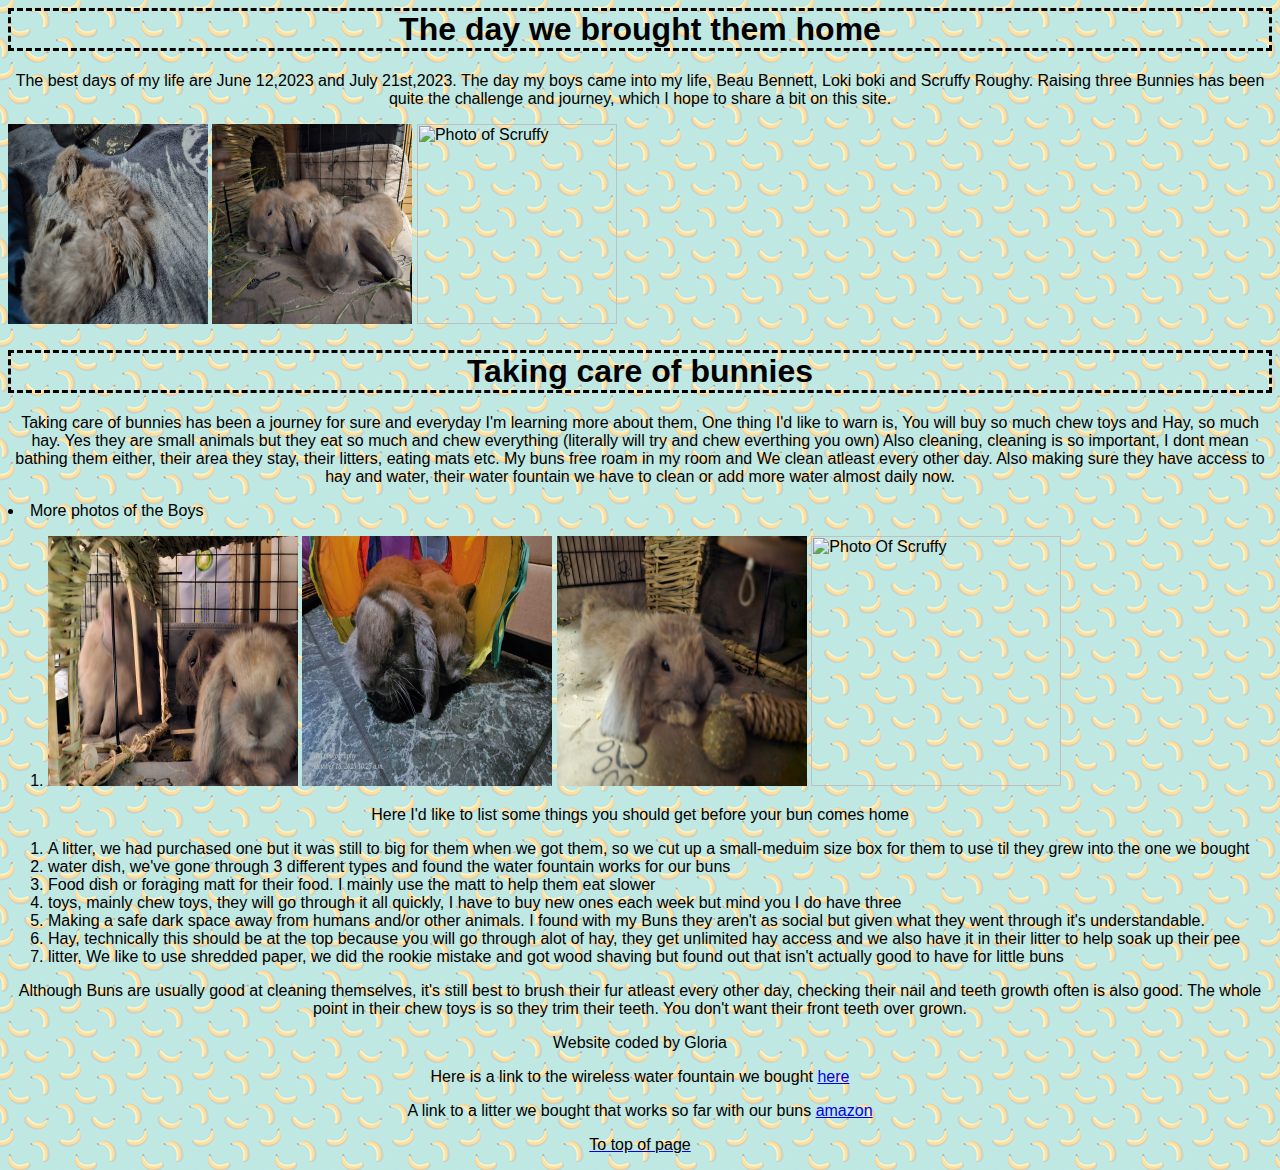
==== index.html @ e53c2029 "update index.html" ====
<!DOCTYPE html/>
<html lang="en">
 <head> 
    <title> Gloria's Website </title>
    <meta charset="utf-8" />
    <link rel="stylesheet" href="./style.css"/>
 </head>
 <body>
    <header id="top"> 
    <h1> The day we brought them home </h1>
        <p>The best days of my life are June 12,2023 and July 21st,2023. The day my boys came into my life, Beau Bennett, Loki boki and Scruffy Roughy.
        Raising three Bunnies has been quite the challenge and journey, which I hope to share a bit on this site.
        </p> 
    </h1>
    <img src="images/20230611_211702.jpg"
    alt="Photo of Beau and Loki"
    width="200"
    height="200"
    />
    <img src="images/20230808_074251.jpg"
    alt="Photo of all three bunnies (Beau, Scruffy,Loki)"
    width="200"
    height="200"
    />
    <img src="images/20230807_113057.jpg"
        alt="Photo of Scruffy"
        width="200"
        height="200"
        /> 

    </header>
    <main> 
        <h1> Taking care of bunnies </h1>
        <p> Taking care of bunnies has been a journey for sure and everyday I'm learning more about them, 
            One thing I'd like to warn is, You will buy so much chew toys and Hay, so much hay. Yes they are small animals but they eat so much and chew everything (literally will try and chew everthing you own)
            Also cleaning, cleaning is so important, I dont mean bathing them either, their area they stay, their litters, eating mats etc. My buns free roam in my room and We clean atleast every other day. Also making sure they have access to hay and water, their water fountain we have to clean or add more water almost daily now. 
        </p>
        <li> More photos of the Boys </li>
        <ol>
            <li>
                <img src="images/20230913_205309.jpg"
                    alt="Photo of all three Boys"
                    width="250"
                    height="250"
                />
                <img src="images/20231018_102523.jpg" 
                    alt="Photo of Beau and Scruffy"
                    width="250"
                    height="250"
                />
                 <img src="images/20230823_214724.jpg"
                    alt="Photo of Scruffy"
                    width="250"
                    height="250"
                    /> 
                <img src="images/20230807_113101.jpg"
                    alt="Photo Of Scruffy"
                    width="250"
                    height="250"
                />
            </li>
        </ol>
        <p> Here I'd like to list some things you should get before your bun comes home </p>
        <ol> 
            <li> A litter, we had purchased one but it was still to big for them when we got them, so we cut up a small-meduim size box for them to use til they grew into the one we bought </li>
            
            <li> water dish, we've gone through 3 different types and found the water fountain works for our buns </li>
            
            <li> Food dish or foraging matt for their food. I mainly use the matt to help them eat slower </li>
            
            <li> toys, mainly chew toys, they will go through it all quickly, I have to buy new ones each week but mind you I do have three</li>
            
            <li> Making a safe dark space away from humans and/or other animals. I found with my Buns they aren't as social but given what they went through it's understandable. </li>
            
            <li> Hay, technically this should be at the top because you will go through alot of hay, they get unlimited hay access and we also have it in their litter to help soak up their pee </li>
            
            <li> litter, We like to use shredded paper, we did the rookie mistake and got wood shaving but found out that isn't actually good to have for little buns </li>
        </ol>
        <p> Although Buns are usually good at cleaning themselves, it's still best to brush their fur atleast every other day, checking their nail and teeth growth often is also good. The whole point in their chew toys is so they trim their teeth. You don't want their front teeth over grown.  </p>
    </main>
    <footer>
        <p> Website coded by Gloria</p>
        <p> Here is a link to the wireless water fountain we bought
            <a href="https://www.amazon.ca/uahpet-Battery-Operated-Fountain-Automatic/dp/B09YD88FQN/ref=sr_1_1_sspa?crid=199YD9WOZ62A2&keywords=uahpet%2Bcat%2Bwater%2Bfountain&qid=1705475316&sprefix=uahpet%2Caps%2C320&sr=8-1-spons&sp_csd=d2lkZ2V0TmFtZT1zcF9hdGY&th=1"> here </a> </a>
        </p>
        <p> A link to a litter we bought that works so far with our buns 
            <a href="https://www.amazon.ca/Super-Rabbit-Litter-Restroom-Toilet/dp/B098DZ847R/ref=sr_1_1_sspa?crid=2LAMJF0Q5BXXW&keywords=oncpcare+super+large+rabbit+litter&qid=1705475597&sprefix=oncpcare+super+larger+rabbit+litter+%2Caps%2C130&sr=8-1-spons&sp_csd=d2lkZ2V0TmFtZT1zcF9hdGY&psc=1" target="_blank"> amazon</a>
        </p>
        <a href="#top"><p>To top of page</p></a>
    </footer>
 </body>
</html>
---- style.css ----
body{ 
    background-image: url(images/bananas.webp);
    font-family: 'Franklin Gothic Medium', 'Arial Narrow', Arial, sans-serif;
}
p{ 
    text-align: center;
}
p {
    font-family: 'Franklin Gothic Medium', 'Arial Narrow', Arial, sans-serif;
    color: black;
    font-weight: lighter;
    
}
p{
    font-weight: lighter;
}
h1{
    text-align: center;
    border: dashed;
}
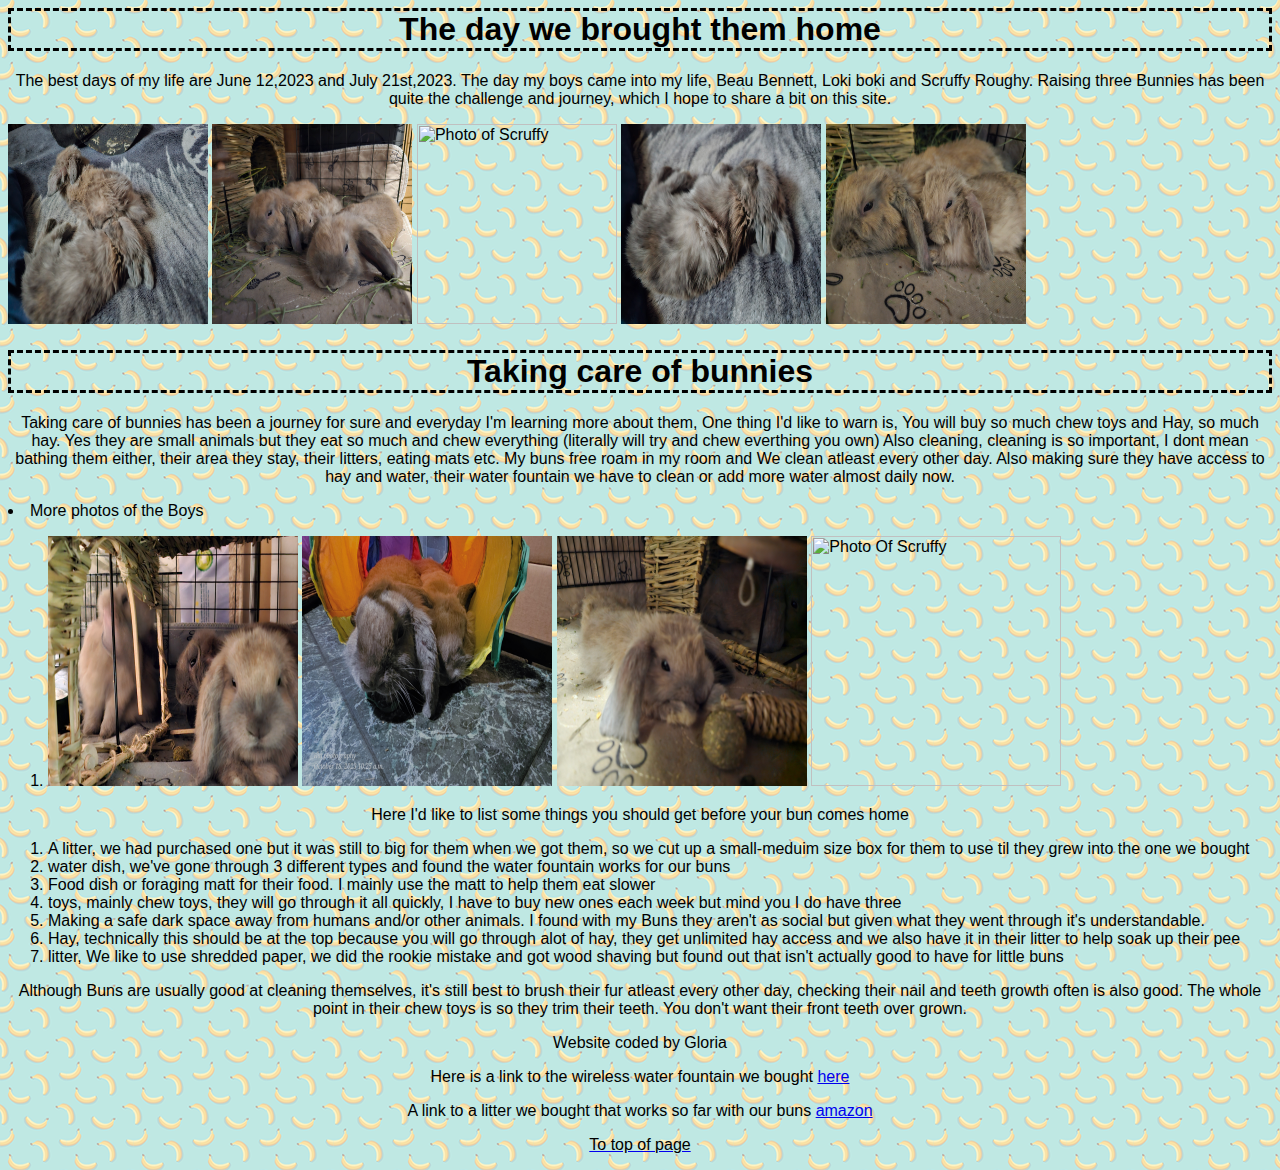
==== commit e2b0c1b4: "update index.html" ====
--- a/index.html
+++ b/index.html
@@ -27,7 +27,16 @@
         width="200"
         height="200"
         /> 
-
+    <img src="images/20230611_212301.jpg"
+        alt="Bun sleeping"
+        width="200"
+        height="200"
+    />
+    <img src="images/20230808_074556.jpg"
+        alt="Loki and Scruffy"
+        width="200"
+        height="200"
+    />
     </header>
     <main> 
         <h1> Taking care of bunnies </h1>
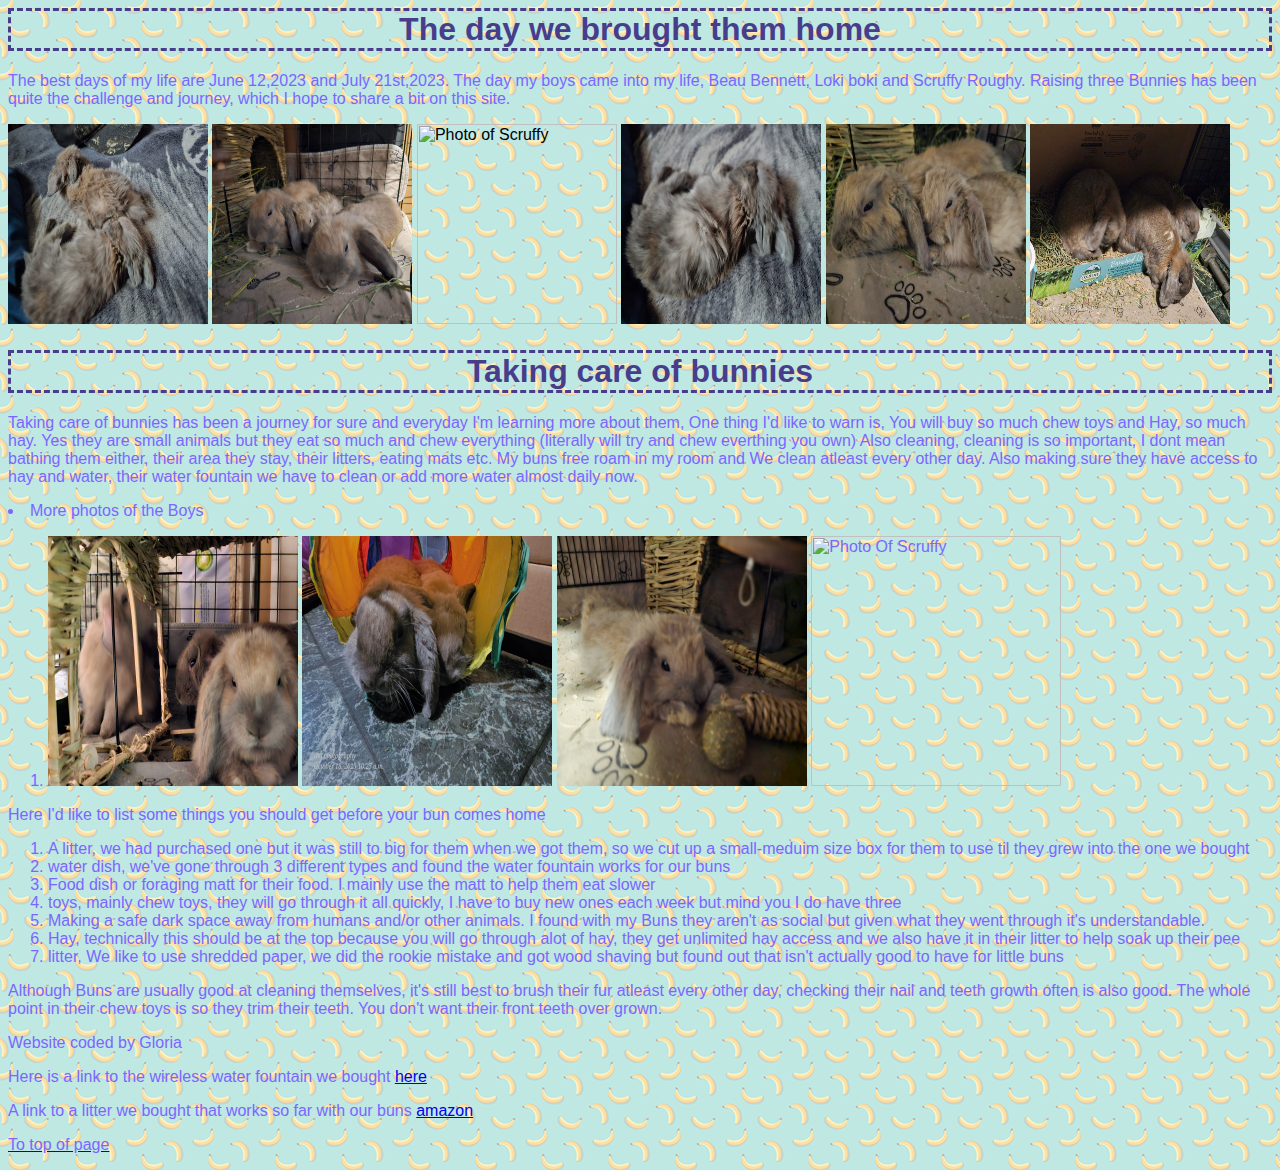
==== commit f197ae52: "update index.html" ====
--- a/index.html
+++ b/index.html
@@ -13,14 +13,14 @@
         </p> 
     </h1>
     <img src="images/20230611_211702.jpg"
-    alt="Photo of Beau and Loki"
-    width="200"
-    height="200"
+        alt="Photo of Beau and Loki"
+        width="200"
+        height="200"
     />
     <img src="images/20230808_074251.jpg"
-    alt="Photo of all three bunnies (Beau, Scruffy,Loki)"
-    width="200"
-    height="200"
+        alt="Photo of all three bunnies (Beau, Scruffy,Loki)"
+        width="200"
+        height="200"
     />
     <img src="images/20230807_113057.jpg"
         alt="Photo of Scruffy"
@@ -34,6 +34,11 @@
     />
     <img src="images/20230808_074556.jpg"
         alt="Loki and Scruffy"
+        width="200"
+        height="200"
+    />
+    <img src="images/20231231_182520.jpg"
+        alt="Photo of all three Bunnies"
         width="200"
         height="200"
     />
--- a/style.css
+++ b/style.css
@@ -2,19 +2,17 @@
     background-image: url(images/bananas.webp);
     font-family: 'Franklin Gothic Medium', 'Arial Narrow', Arial, sans-serif;
 }
-p{ 
-    text-align: center;
-}
-p {
+
+.p {
     font-family: 'Franklin Gothic Medium', 'Arial Narrow', Arial, sans-serif;
-    color: black;
-    font-weight: lighter;
-    
-}
-p{
+    color: rgb(123, 102, 255) ;
     font-weight: lighter;
 }
 h1{
     text-align: center;
     border: dashed;
+    color: darkslateblue;
+}
+li, p {
+    color: rgb(123, 102, 255);
 }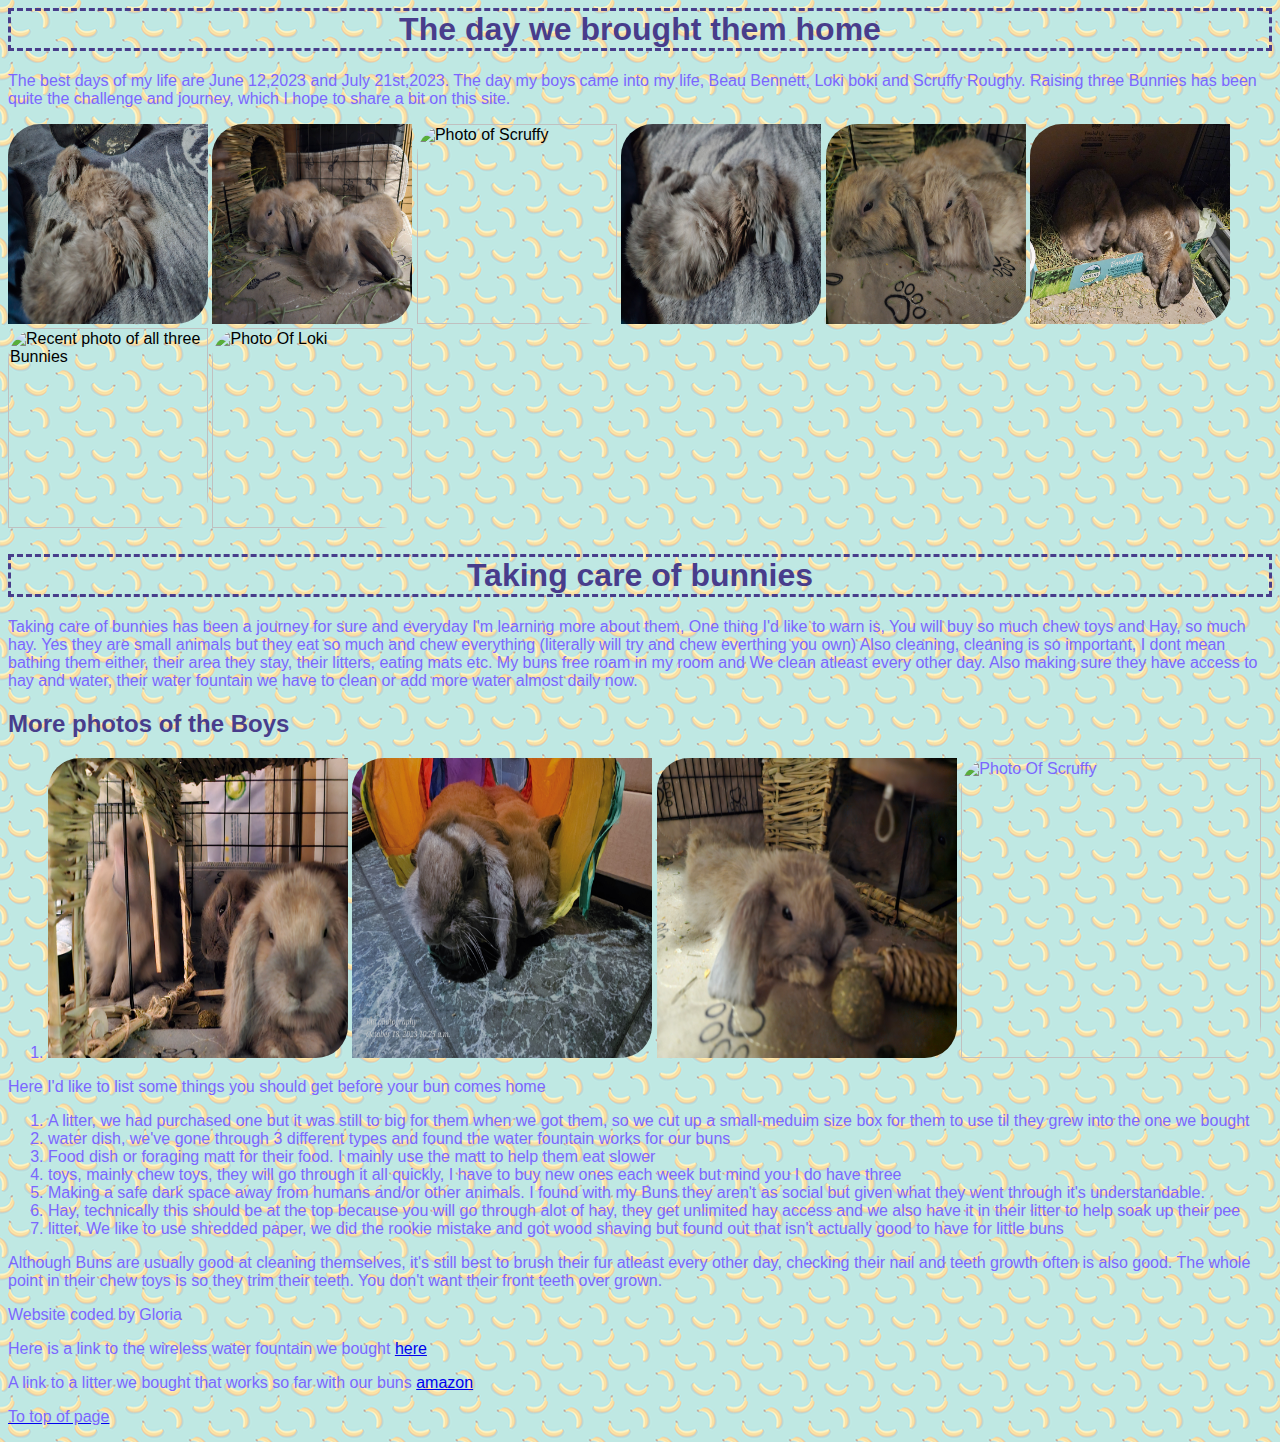
==== commit 6dec606a: "update index.html" ====
--- a/index.html
+++ b/index.html
@@ -6,71 +6,81 @@
     <link rel="stylesheet" href="./style.css"/>
  </head>
  <body>
-    <header id="top"> 
-    <h1> The day we brought them home </h1>
-        <p>The best days of my life are June 12,2023 and July 21st,2023. The day my boys came into my life, Beau Bennett, Loki boki and Scruffy Roughy.
-        Raising three Bunnies has been quite the challenge and journey, which I hope to share a bit on this site.
-        </p> 
-    </h1>
-    <img src="images/20230611_211702.jpg"
-        alt="Photo of Beau and Loki"
-        width="200"
-        height="200"
-    />
-    <img src="images/20230808_074251.jpg"
-        alt="Photo of all three bunnies (Beau, Scruffy,Loki)"
-        width="200"
-        height="200"
-    />
-    <img src="images/20230807_113057.jpg"
-        alt="Photo of Scruffy"
-        width="200"
-        height="200"
-        /> 
-    <img src="images/20230611_212301.jpg"
-        alt="Bun sleeping"
-        width="200"
-        height="200"
-    />
-    <img src="images/20230808_074556.jpg"
-        alt="Loki and Scruffy"
-        width="200"
-        height="200"
-    />
-    <img src="images/20231231_182520.jpg"
-        alt="Photo of all three Bunnies"
-        width="200"
-        height="200"
-    />
-    </header>
+     <header id="top"> 
+        <h1> The day we brought them home </h1>
+            <p>The best days of my life are June 12,2023 and July 21st,2023. The day my boys came into my life, Beau Bennett, Loki boki and Scruffy Roughy.
+            Raising three Bunnies has been quite the challenge and journey, which I hope to share a bit on this site.
+            </p> 
+        </h1>
+        <img src="images/20230611_211702.jpg"
+            alt="Photo of Beau and Loki"
+            width="200"
+            height="200"
+        />
+        <img src="images/20230808_074251.jpg"
+            alt="Photo of all three bunnies (Beau, Scruffy,Loki)"
+            width="200"
+            height="200"
+        />
+        <img src="images/20230807_113057.jpg"
+            alt="Photo of Scruffy"
+            width="200"
+            height="200"
+            /> 
+        <img src="images/20230611_212301.jpg"
+            alt="Bun sleeping"
+            width="200"
+            height="200"
+        />
+        <img src="images/20230808_074556.jpg"
+            alt="Loki and Scruffy"
+            width="200"
+            height="200"
+        />
+        <img src="images/20231231_182520.jpg"
+            alt="Photo of all three Bunnies"
+            width="200"
+            height="200"
+        />
+        <img src="images/20240118_213749 (1).jpg"
+            alt="Recent photo of all three Bunnies"
+            width="200"
+            height="200"
+        />
+        <img src="images/20231217_001936.jpg"
+            alt="Photo Of Loki"
+            width="200"
+            height="200"
+        />
+        </header>
     <main> 
         <h1> Taking care of bunnies </h1>
         <p> Taking care of bunnies has been a journey for sure and everyday I'm learning more about them, 
             One thing I'd like to warn is, You will buy so much chew toys and Hay, so much hay. Yes they are small animals but they eat so much and chew everything (literally will try and chew everthing you own)
             Also cleaning, cleaning is so important, I dont mean bathing them either, their area they stay, their litters, eating mats etc. My buns free roam in my room and We clean atleast every other day. Also making sure they have access to hay and water, their water fountain we have to clean or add more water almost daily now. 
         </p>
-        <li> More photos of the Boys </li>
+        <h2> More photos of the Boys </h2>
         <ol>
             <li>
                 <img src="images/20230913_205309.jpg"
                     alt="Photo of all three Boys"
-                    width="250"
-                    height="250"
+                    width="300"
+                    height="300"
                 />
                 <img src="images/20231018_102523.jpg" 
                     alt="Photo of Beau and Scruffy"
-                    width="250"
-                    height="250"
+                    width="300"
+                    height="300"
                 />
                  <img src="images/20230823_214724.jpg"
                     alt="Photo of Scruffy"
-                    width="250"
-                    height="250"
+                    width="300"
+                    height="300"
                     /> 
                 <img src="images/20230807_113101.jpg"
                     alt="Photo Of Scruffy"
-                    width="250"
-                    height="250"
+                    width="300"
+                    height="300"
                 />
             </li>
         </ol>
--- a/style.css
+++ b/style.css
@@ -15,4 +15,10 @@
 }
 li, p {
     color: rgb(123, 102, 255);
-}+}
+img {
+     border-radius: 2em 0;
+}
+h2 {
+    color: darkslateblue;
+}
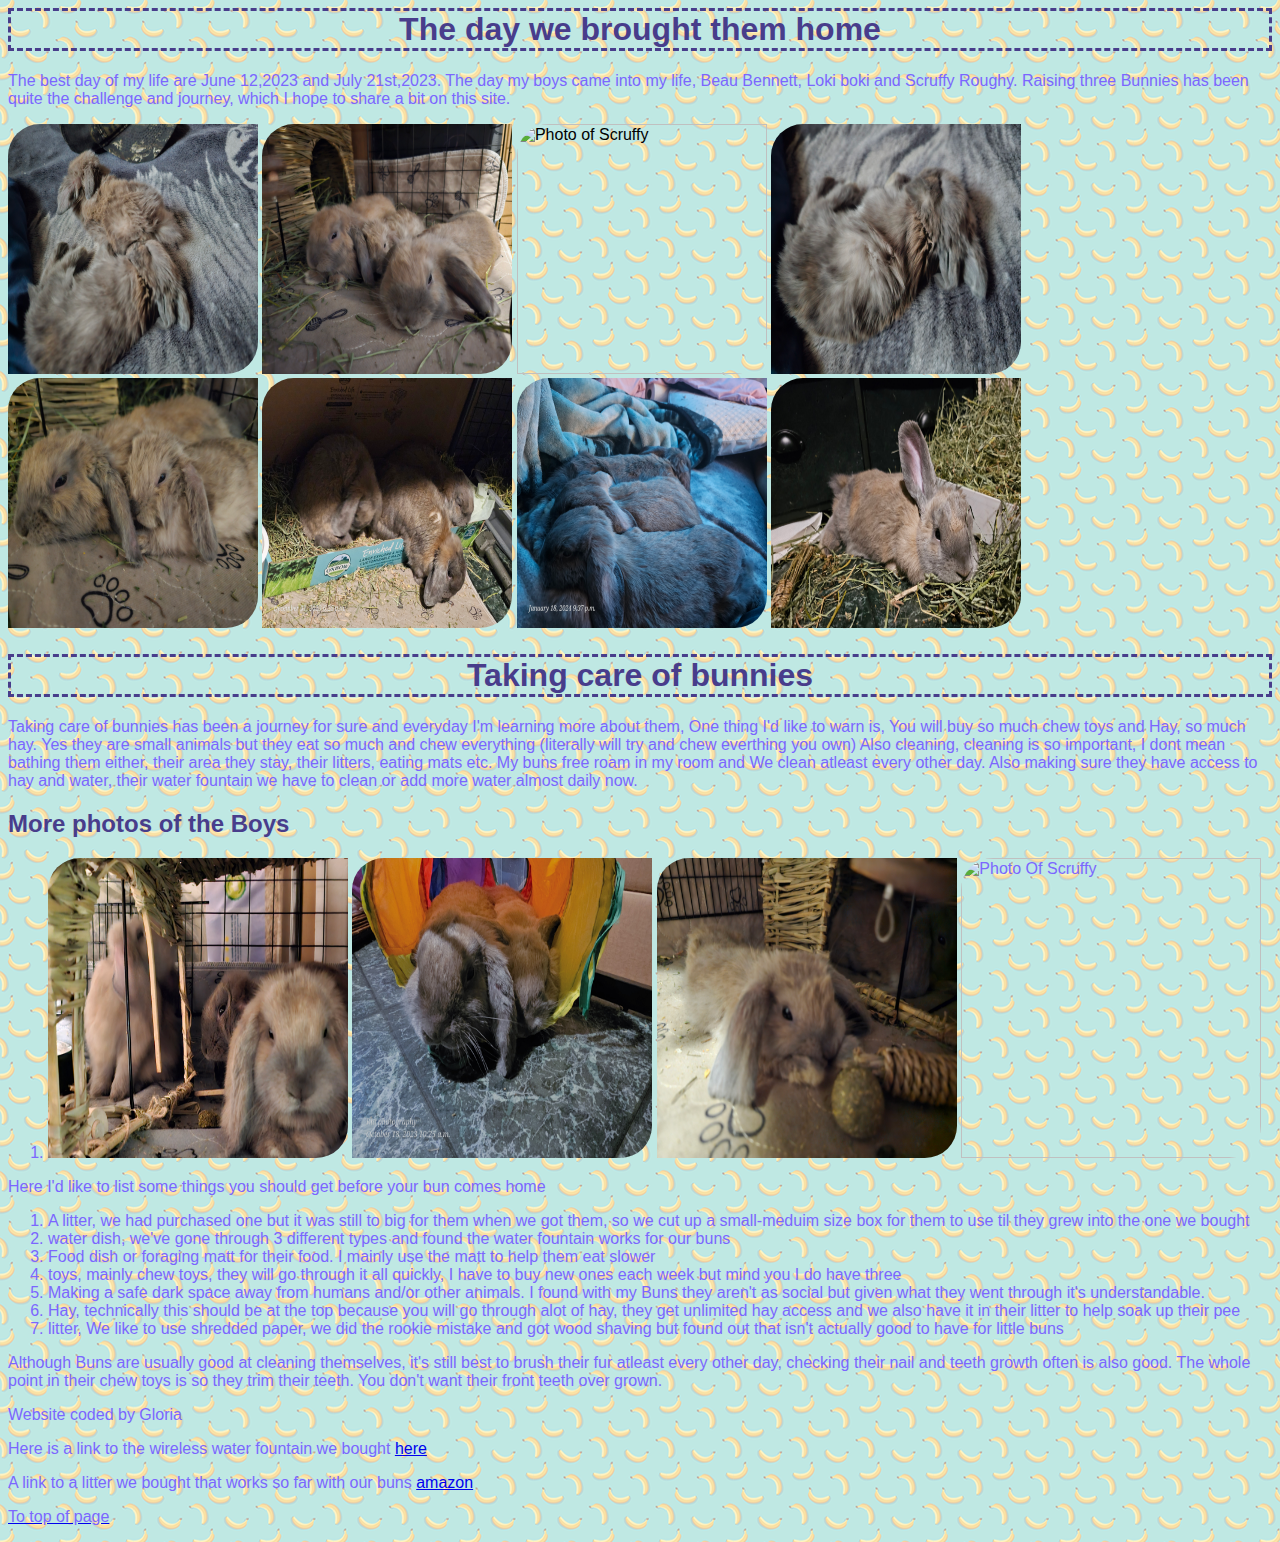
==== commit e5ba3f11: "update index.html" ====
--- a/index.html
+++ b/index.html
@@ -8,49 +8,49 @@
  <body>
      <header id="top"> 
         <h1> The day we brought them home </h1>
-            <p>The best days of my life are June 12,2023 and July 21st,2023. The day my boys came into my life, Beau Bennett, Loki boki and Scruffy Roughy.
+            <p>The best day of my life are June 12,2023 and July 21st,2023. The day my boys came into my life, Beau Bennett, Loki boki and Scruffy Roughy.
             Raising three Bunnies has been quite the challenge and journey, which I hope to share a bit on this site.
             </p> 
         </h1>
         <img src="images/20230611_211702.jpg"
             alt="Photo of Beau and Loki"
-            width="200"
-            height="200"
+            width="250"
+            height="250"
         />
         <img src="images/20230808_074251.jpg"
             alt="Photo of all three bunnies (Beau, Scruffy,Loki)"
-            width="200"
-            height="200"
+            width="250"
+            height="250"
         />
         <img src="images/20230807_113057.jpg"
             alt="Photo of Scruffy"
-            width="200"
-            height="200"
+            width="250"
+            height="250"
             /> 
         <img src="images/20230611_212301.jpg"
             alt="Bun sleeping"
-            width="200"
-            height="200"
+            width="250"
+            height="250"
         />
         <img src="images/20230808_074556.jpg"
             alt="Loki and Scruffy"
-            width="200"
-            height="200"
+            width="250"
+            height="250"
         />
         <img src="images/20231231_182520.jpg"
             alt="Photo of all three Bunnies"
-            width="200"
-            height="200"
+            width="250"
+            height="250"
         />
         <img src="images/20240118_213749 (1).jpg"
             alt="Recent photo of all three Bunnies"
-            width="200"
-            height="200"
+            width="250"
+            height="250"
         />
         <img src="images/20231217_001936.jpg"
             alt="Photo Of Loki"
-            width="200"
-            height="200"
+            width="250"
+            height="250"
         />
         </header>
     <main> 
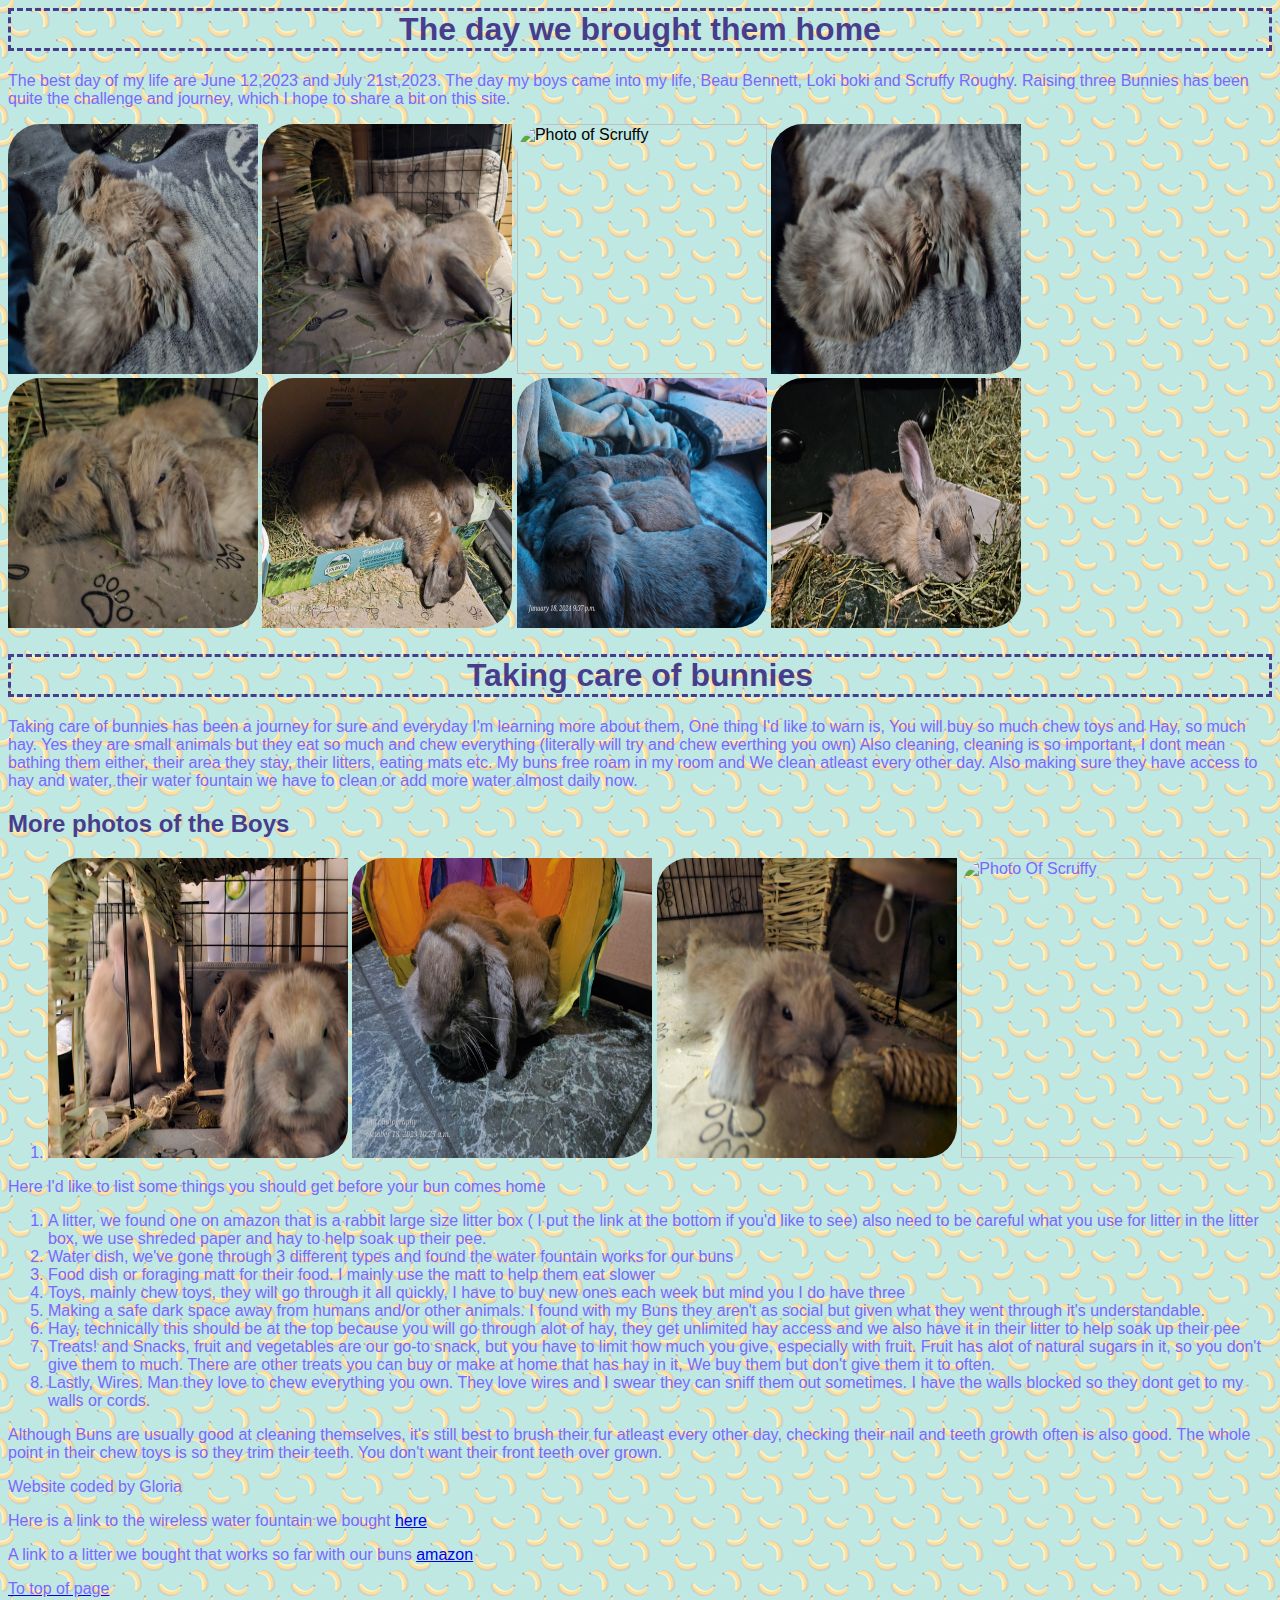
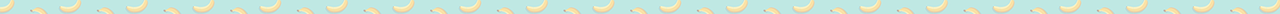
==== commit b94f2061: "update index.html" ====
--- a/index.html
+++ b/index.html
@@ -86,19 +86,21 @@
         </ol>
         <p> Here I'd like to list some things you should get before your bun comes home </p>
         <ol> 
-            <li> A litter, we had purchased one but it was still to big for them when we got them, so we cut up a small-meduim size box for them to use til they grew into the one we bought </li>
+            <li> A litter, we found one on amazon that is a rabbit large size litter box ( I put the link at the bottom if you'd like to see) also need to be careful what you use for litter in the litter box, we use shreded paper and hay to help soak up their pee. </li>
             
-            <li> water dish, we've gone through 3 different types and found the water fountain works for our buns </li>
+            <li> Water dish, we've gone through 3 different types and found the water fountain works for our buns </li>
             
             <li> Food dish or foraging matt for their food. I mainly use the matt to help them eat slower </li>
             
-            <li> toys, mainly chew toys, they will go through it all quickly, I have to buy new ones each week but mind you I do have three</li>
+            <li> Toys, mainly chew toys, they will go through it all quickly, I have to buy new ones each week but mind you I do have three</li>
             
             <li> Making a safe dark space away from humans and/or other animals. I found with my Buns they aren't as social but given what they went through it's understandable. </li>
             
             <li> Hay, technically this should be at the top because you will go through alot of hay, they get unlimited hay access and we also have it in their litter to help soak up their pee </li>
             
-            <li> litter, We like to use shredded paper, we did the rookie mistake and got wood shaving but found out that isn't actually good to have for little buns </li>
+            <li> Treats! and Snacks, fruit and vegetables are our go-to snack, but you have to limit how much you give, especially with fruit. Fruit has alot of natural sugars in it, so you don't give them to much. There are other treats you can buy or make at home that has hay in it, We buy them but don't give them it to often. </li>
+           
+            <li> Lastly, Wires. Man they love to chew everything you own. They love wires and I swear they can sniff them out sometimes. I have the walls blocked so they dont get to my walls or cords. </li>
         </ol>
         <p> Although Buns are usually good at cleaning themselves, it's still best to brush their fur atleast every other day, checking their nail and teeth growth often is also good. The whole point in their chew toys is so they trim their teeth. You don't want their front teeth over grown.  </p>
     </main>
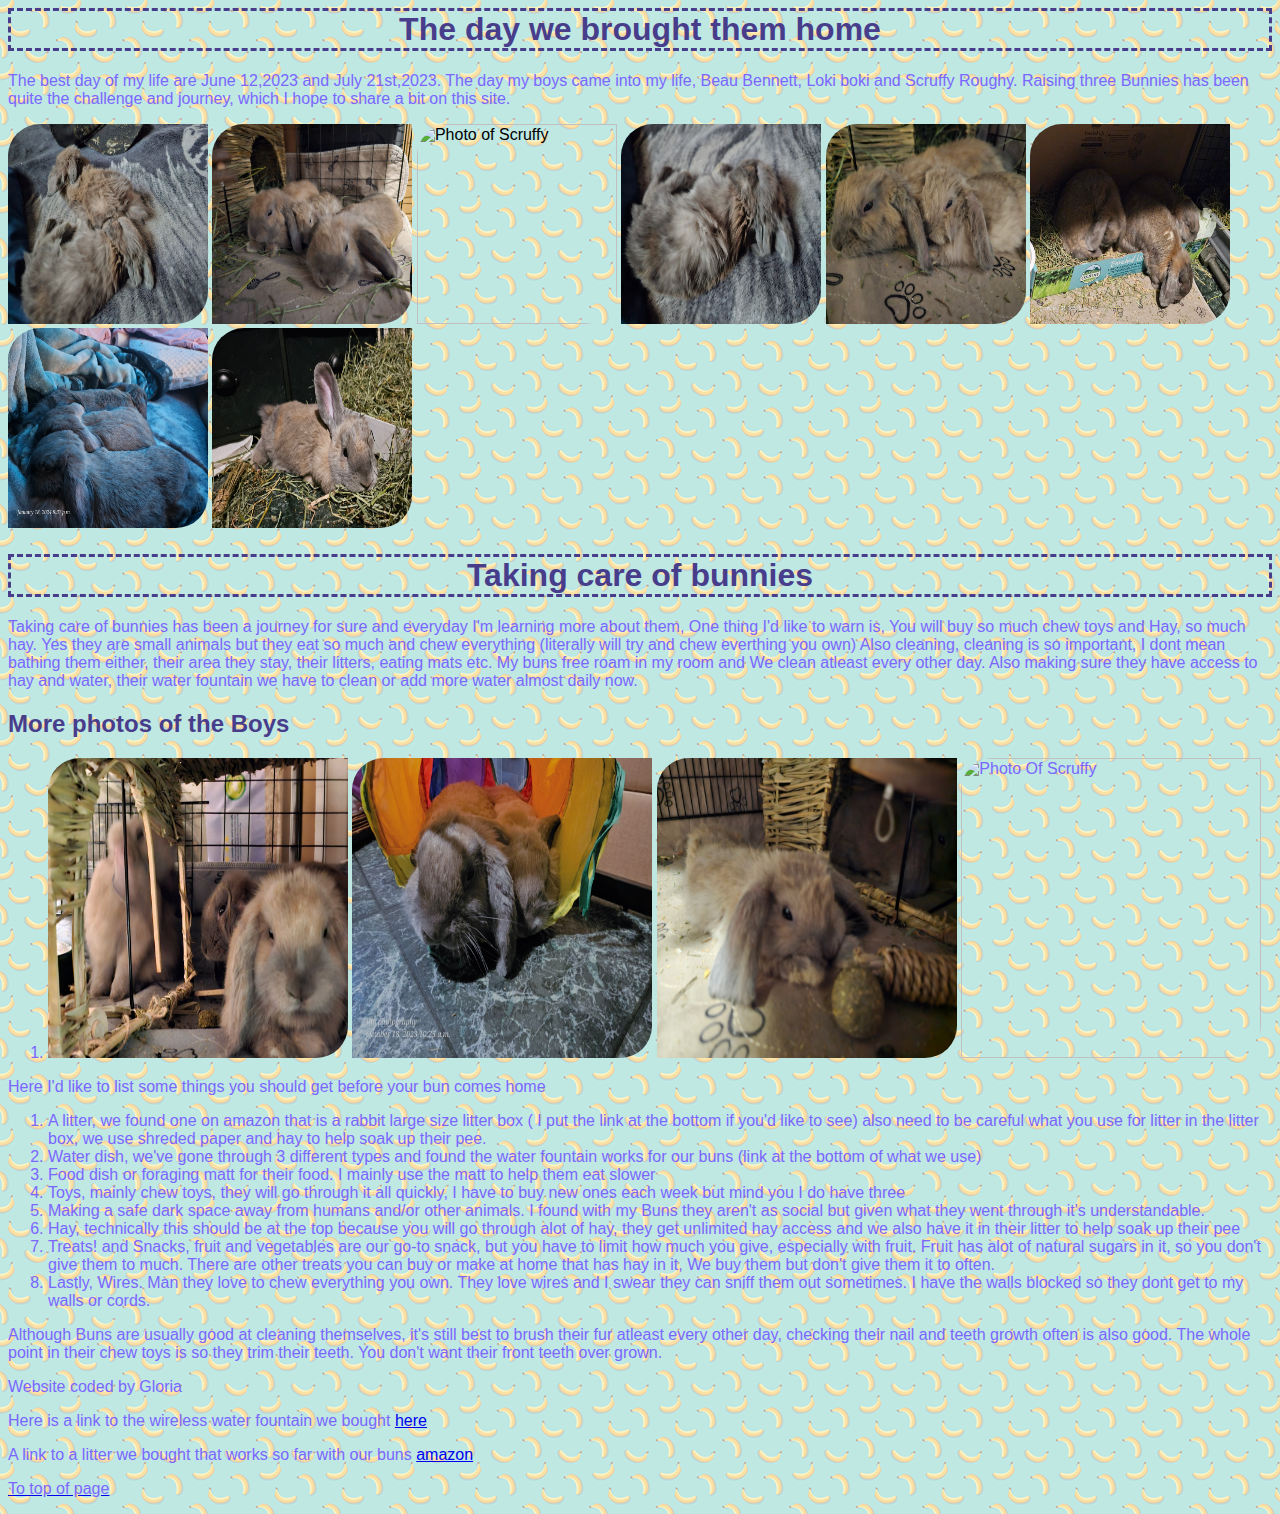
==== commit b1dab509: "update index.html" ====
--- a/index.html
+++ b/index.html
@@ -14,43 +14,43 @@
         </h1>
         <img src="images/20230611_211702.jpg"
             alt="Photo of Beau and Loki"
-            width="250"
-            height="250"
+            width="200"
+            height="200"
         />
         <img src="images/20230808_074251.jpg"
             alt="Photo of all three bunnies (Beau, Scruffy,Loki)"
-            width="250"
-            height="250"
+            width="200"
+            height="200"
         />
         <img src="images/20230807_113057.jpg"
             alt="Photo of Scruffy"
-            width="250"
-            height="250"
+            width="200"
+            height="200"
             /> 
         <img src="images/20230611_212301.jpg"
             alt="Bun sleeping"
-            width="250"
-            height="250"
+            width="200"
+            height="200"
         />
         <img src="images/20230808_074556.jpg"
             alt="Loki and Scruffy"
-            width="250"
-            height="250"
+            width="200"
+            height="200"
         />
         <img src="images/20231231_182520.jpg"
             alt="Photo of all three Bunnies"
-            width="250"
-            height="250"
+            width="200"
+            height="200"
         />
         <img src="images/20240118_213749 (1).jpg"
             alt="Recent photo of all three Bunnies"
-            width="250"
-            height="250"
+            width="200"
+            height="200"
         />
         <img src="images/20231217_001936.jpg"
             alt="Photo Of Loki"
-            width="250"
-            height="250"
+            width="200"
+            height="200"
         />
         </header>
     <main> 
@@ -88,7 +88,7 @@
         <ol> 
             <li> A litter, we found one on amazon that is a rabbit large size litter box ( I put the link at the bottom if you'd like to see) also need to be careful what you use for litter in the litter box, we use shreded paper and hay to help soak up their pee. </li>
             
-            <li> Water dish, we've gone through 3 different types and found the water fountain works for our buns </li>
+            <li> Water dish, we've gone through 3 different types and found the water fountain works for our buns (link at the bottom of what we use) </li>
             
             <li> Food dish or foraging matt for their food. I mainly use the matt to help them eat slower </li>
             
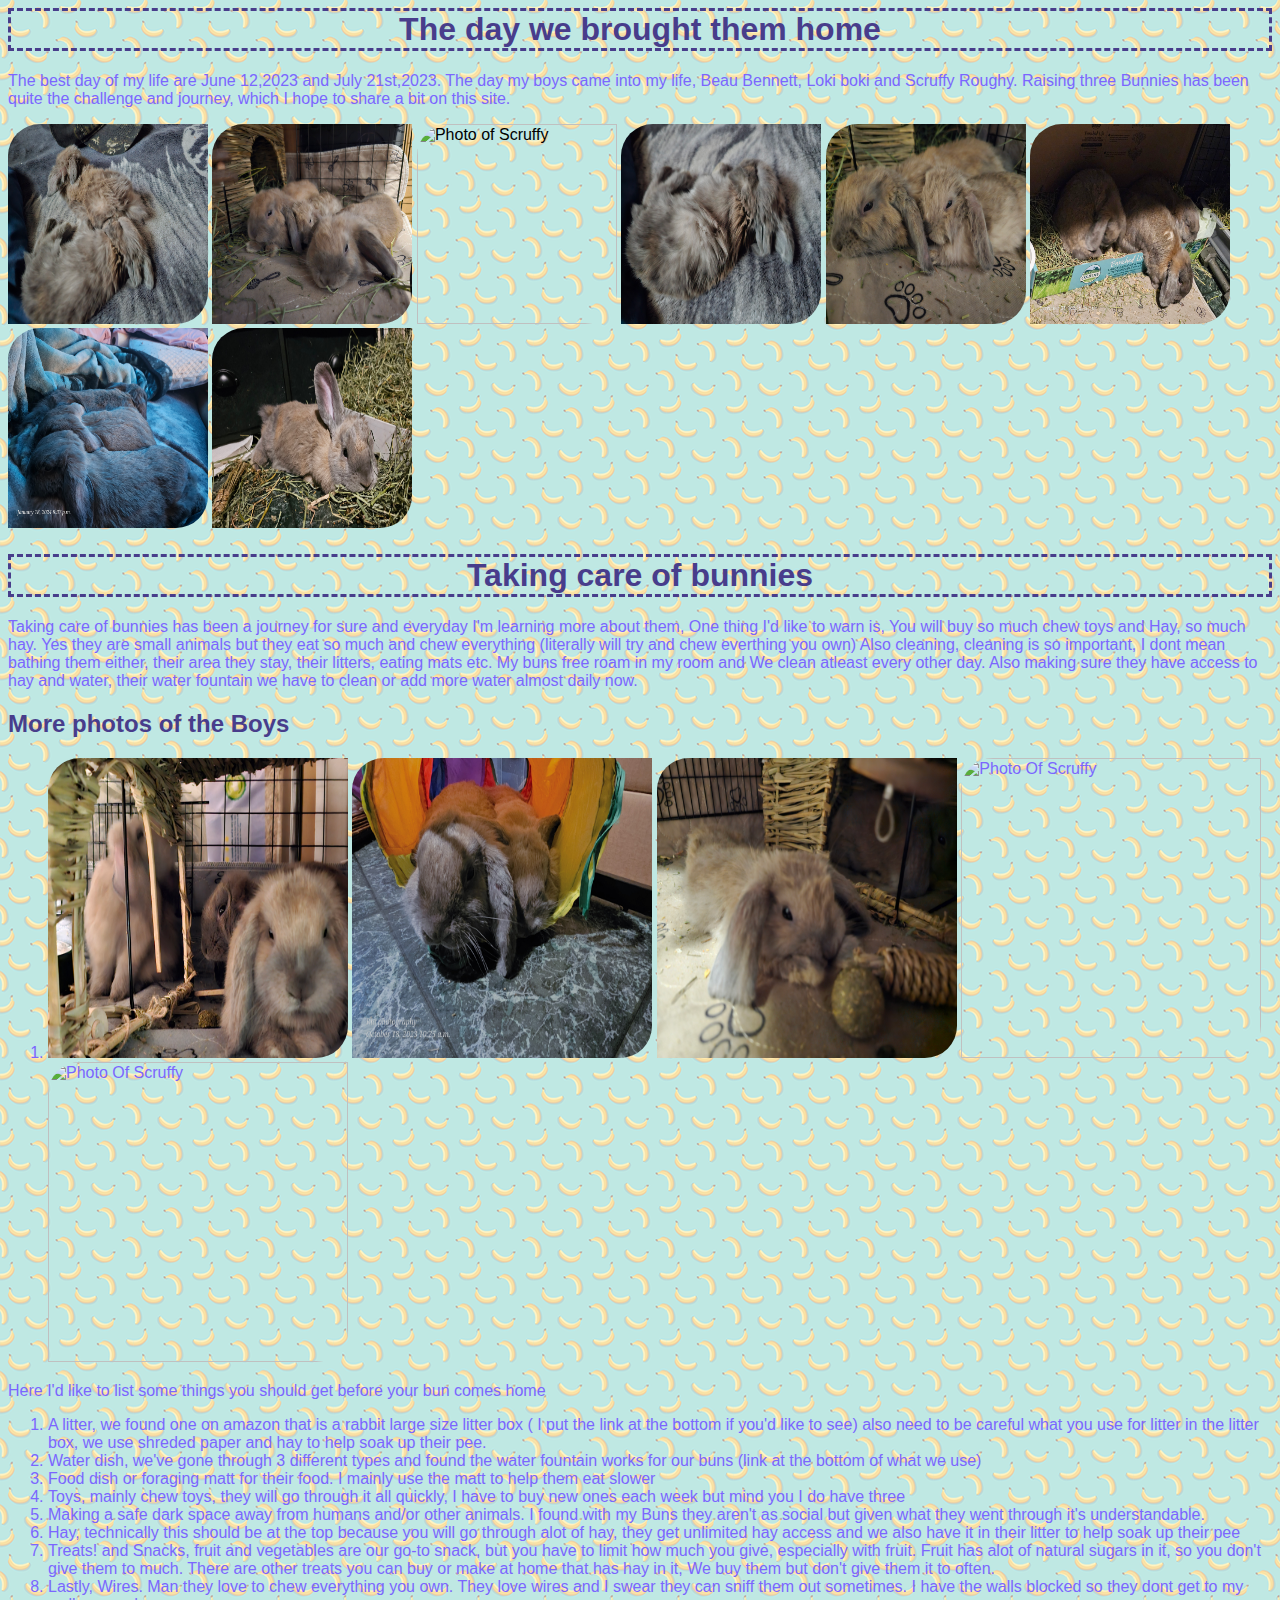
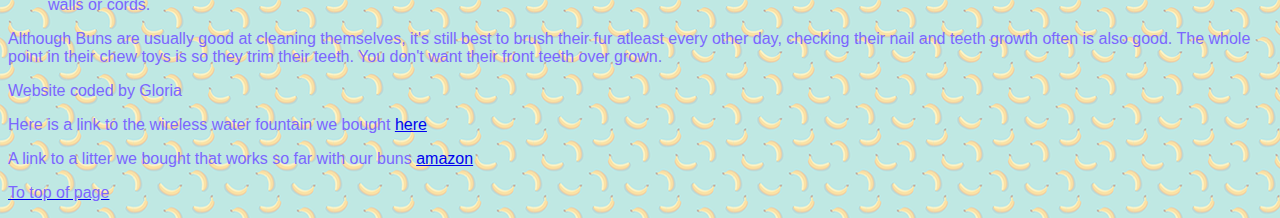
==== commit 751b6ee7: "update index.html" ====
--- a/index.html
+++ b/index.html
@@ -76,11 +76,16 @@
                     alt="Photo of Scruffy"
                     width="300"
                     height="300"
-                    /> 
+                /> 
                 <img src="images/20230807_113101.jpg"
                     alt="Photo Of Scruffy"
                     width="300"
                     height="300"
+                />
+                <img src="images/20230727_102931.jpg"
+                alt="Photo Of Scruffy"
+                width="300"
+                height="300"
                 />
             </li>
         </ol>
